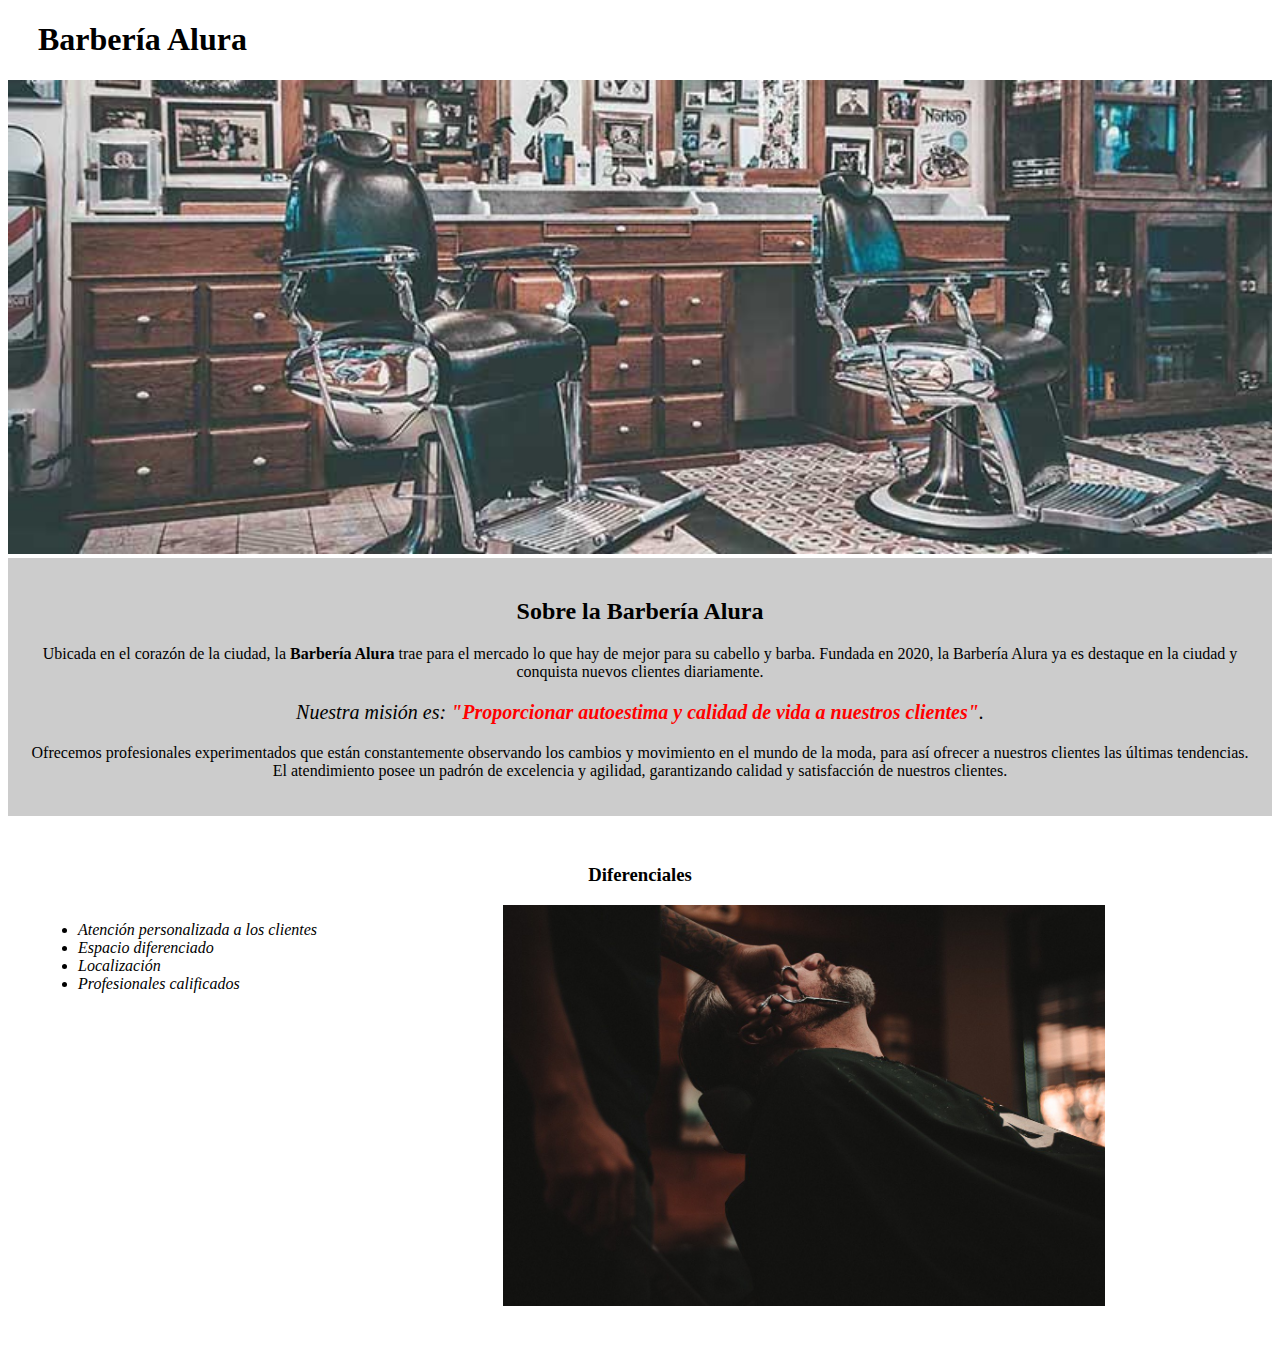
==== index.html @ 4f2c5827 "Add files via upload" ====
<!DOCTYPE html>

<html lang="es">

<head>
    <meta charset="UTF-8" />
    <title>Barbería Alura</title>
    <link rel="stylesheet" href="style.css" />
</head>

<body>

    <header>
        <h1 class="titulo-principal">Barbería Alura</h1>
    </header>

    <img id="banner" src="banner/banner.jpg" />

    <div class="principal">
        <h2 class="titulo-centralizado">Sobre la Barbería Alura</h2>

        <p>
            Ubicada en el corazón de la ciudad, la
            <strong>Barbería Alura</strong> trae para el mercado lo que hay de mejor
            para su cabello y barba. Fundada en 2020, la Barbería Alura ya es
            destaque en la ciudad y conquista nuevos clientes diariamente.
        </p>

        <p id="mision">
            <em>Nuestra misión es:
                <strong>"Proporcionar autoestima y calidad de vida a nuestros
                    clientes"</strong>.</em>
        </p>

        <p>
            Ofrecemos profesionales experimentados que están constantemente
            observando los cambios y movimiento en el mundo de la moda, para así
            ofrecer a nuestros clientes las últimas tendencias. El atendimiento
            posee un padrón de excelencia y agilidad, garantizando calidad y
            satisfacción de nuestros clientes.
        </p>
    </div>

    <div class="diferenciales">
        <h3 class="titulo-centralizado">Diferenciales</h3>
        <ul>
            <li class="items">Atención personalizada a los clientes</li>
            <li class="items">Espacio diferenciado</li>
            <li class="items">Localización</li>
            <li class="items">Profesionales calificados</li>
        </ul>

        <img src="diferenciales/diferenciales.jpg" class="imagenDiferenciales">

    </div>
</body>

</html>
---- style.css ----
.titulo-principal{
    padding-left: 30px;
}

#banner {
  width: 100%;
}

.principal {
  background-color: #cccccc;
  padding: 20px;
}

.titulo-centralizado {
  text-align: center;
}

p {
  text-align: center;
}

em strong {
  color: red;
}

#mision {
  font-size: 20px;
}

.diferenciales {
  background: #ffffff;
  padding: 30px;
}

.items {
  font-style: italic;
}

ul{
    display: inline-block;
    vertical-align: top;
    width: 20%;
    margin-right: 15%;
}

.imagenDiferenciales{
    width: 50%;
}
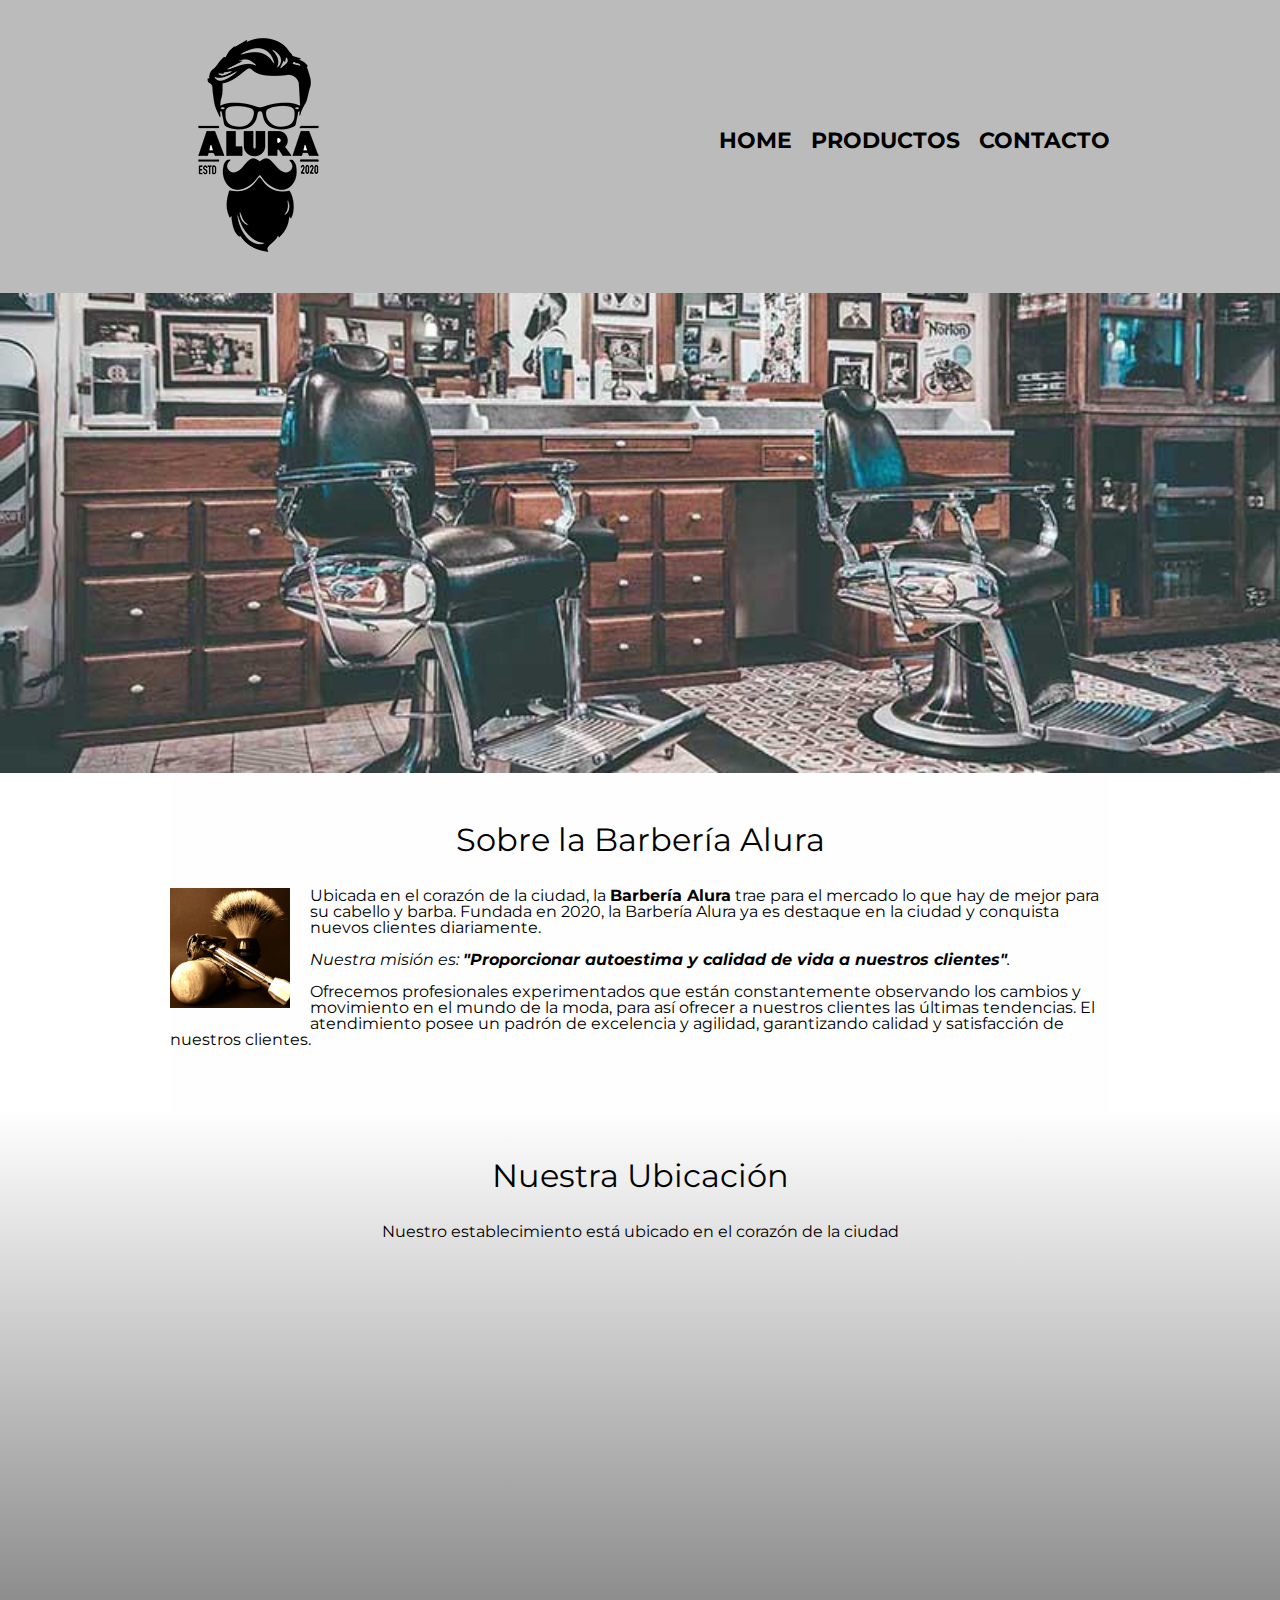
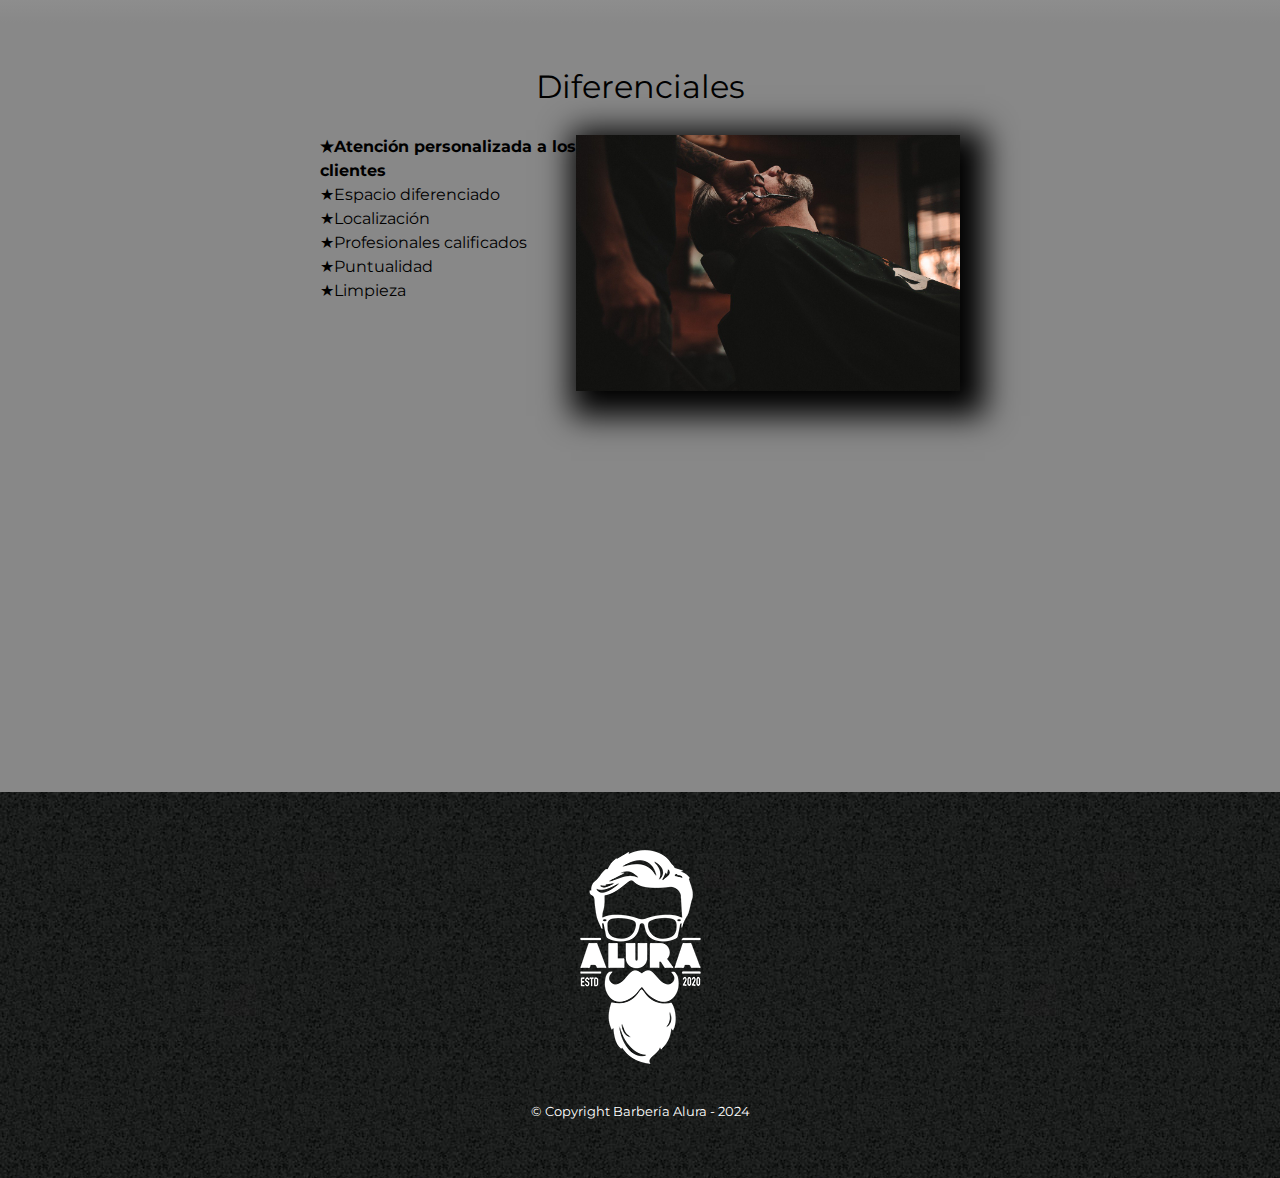
==== commit 69084a09: "Pagina web final" ====
--- a/index.html
+++ b/index.html
@@ -3,56 +3,97 @@
 <html lang="es">
 
 <head>
-    <meta charset="UTF-8" />
+    <meta charset="UTF-8">
+    <meta name="viewport" content="width=device-width">
     <title>Barbería Alura</title>
+    <link rel="stylesheet" href="reset.css">
     <link rel="stylesheet" href="style.css" />
+    <link href="https://fonts.googleapis.com/css2?family=Montserrat:wght@300&display=swap" rel="stylesheet">
 </head>
 
 <body>
 
     <header>
-        <h1 class="titulo-principal">Barbería Alura</h1>
+        <div class="caja">
+            <h1><img src="imagenes/logo.png"></h1>
+            <nav>
+                <ul>
+                    <li><a href="index.html">Home</a></li>
+                    <li><a href="productos.html">Productos</a></li>
+                    <li><a href="contacto.html">Contacto</a></li>
+                </ul>
+            </nav>
+        </div>
     </header>
 
-    <img id="banner" src="banner/banner.jpg" />
+    <img class="banner" src="banner/banner.jpg" />
 
-    <div class="principal">
-        <h2 class="titulo-centralizado">Sobre la Barbería Alura</h2>
+    <main>
+        <section class="principal">
+            <h2 class="titulo-principal">Sobre la Barbería Alura</h2>
 
-        <p>
-            Ubicada en el corazón de la ciudad, la
-            <strong>Barbería Alura</strong> trae para el mercado lo que hay de mejor
-            para su cabello y barba. Fundada en 2020, la Barbería Alura ya es
-            destaque en la ciudad y conquista nuevos clientes diariamente.
-        </p>
+            <img class="utensilios" src="imagenes/utensilios.jpg" alt="Utensilios de un barbero">
 
-        <p id="mision">
-            <em>Nuestra misión es:
-                <strong>"Proporcionar autoestima y calidad de vida a nuestros
-                    clientes"</strong>.</em>
-        </p>
+            <p>
+                Ubicada en el corazón de la ciudad, la
+                <strong>Barbería Alura</strong> trae para el mercado lo que hay de mejor
+                para su cabello y barba. Fundada en 2020, la Barbería Alura ya es
+                destaque en la ciudad y conquista nuevos clientes diariamente.
+            </p>
 
-        <p>
-            Ofrecemos profesionales experimentados que están constantemente
-            observando los cambios y movimiento en el mundo de la moda, para así
-            ofrecer a nuestros clientes las últimas tendencias. El atendimiento
-            posee un padrón de excelencia y agilidad, garantizando calidad y
-            satisfacción de nuestros clientes.
-        </p>
-    </div>
+            <p id="mision">
+                <em>Nuestra misión es:
+                    <strong>"Proporcionar autoestima y calidad de vida a nuestros
+                        clientes"</strong>.</em>
+            </p>
 
-    <div class="diferenciales">
-        <h3 class="titulo-centralizado">Diferenciales</h3>
-        <ul>
-            <li class="items">Atención personalizada a los clientes</li>
-            <li class="items">Espacio diferenciado</li>
-            <li class="items">Localización</li>
-            <li class="items">Profesionales calificados</li>
-        </ul>
+            <p>
+                Ofrecemos profesionales experimentados que están constantemente
+                observando los cambios y movimiento en el mundo de la moda, para así
+                ofrecer a nuestros clientes las últimas tendencias. El atendimiento
+                posee un padrón de excelencia y agilidad, garantizando calidad y
+                satisfacción de nuestros clientes.
+            </p>
+        </section>
 
-        <img src="diferenciales/diferenciales.jpg" class="imagenDiferenciales">
+        <section class="mapa">
+            <h3 class="titulo-principal">Nuestra Ubicación</h3>
+            <p>Nuestro establecimiento está ubicado en el corazón de la ciudad</p>
+            <div class="mapa-contenido">
+                <iframe
+                src="https://www.google.com/maps/embed?pb=!1m18!1m12!1m3!1d3976.6047844696554!2d-74.09445822526135!3d4.66434349531055!2m3!1f0!2f0!3f0!3m2!1i1024!2i768!4f13.1!3m3!1m2!1s0x8e3f9b4d44555b85%3A0x3ab732466104a81c!2sParqueadero%20Salitre%20M%C3%A1gico!5e0!3m2!1ses-419!2sco!4v1710984055590!5m2!1ses-419!2sco"
+                width="100%" height="300" style="border:0;" allowfullscreen="" loading="lazy"
+                referrerpolicy="no-referrer-when-downgrade"></iframe>
+            </div>
+        </section>
+        <section class="diferenciales">
+            <h3 class="titulo-principal">Diferenciales</h3>
 
-    </div>
+            <div class="contenido-diferenciales">
+                <ul class="lista-diferenciales">
+                    <li class="items">Atención personalizada a los clientes</li>
+                    <li class="items">Espacio diferenciado</li>
+                    <li class="items">Localización</li>
+                    <li class="items">Profesionales calificados</li>
+                    <li class="items">Puntualidad</li>
+                    <li class="items">Limpieza</li>
+                </ul><img src="diferenciales/diferenciales.jpg" class="imagen-diferenciales">
+            </div>
+            <div class="video">
+                <iframe width="560" height="315" src="https://www.youtube.com/embed/wcVVXUV0YUY?si=RJu8_l5kW-P0dsTM"
+                    title="YouTube video player" frameborder="0"
+                    allow="accelerometer; autoplay; clipboard-write; encrypted-media; gyroscope; picture-in-picture; web-share"
+                    referrerpolicy="strict-origin-when-cross-origin" allowfullscreen></iframe>
+            </div>
+            
+        </section>
+        
+    </main>
+
+    <footer>
+        <img src="imagenes/logo-blanco.png">
+        <p class="copyright">&copy Copyright Barbería Alura - 2024</p>
+    </footer>
 </body>
 
 </html>--- a/style.css
+++ b/style.css
@@ -1,48 +1,248 @@
-.titulo-principal{
-    padding-left: 30px;
-}
-
-#banner {
-  width: 100%;
-}
-
-.principal {
-  background-color: #cccccc;
-  padding: 20px;
-}
-
-.titulo-centralizado {
-  text-align: center;
-}
-
-p {
-  text-align: center;
-}
-
-em strong {
-  color: red;
-}
-
-#mision {
-  font-size: 20px;
-}
-
-.diferenciales {
-  background: #ffffff;
-  padding: 30px;
-}
-
-.items {
-  font-style: italic;
-}
-
-ul{
+body {
+    font-family: 'Montserrat', sans-serif;
+}
+
+header {
+    background-color: #BBBBBB;
+    padding: 20px 0;
+}
+
+.caja {
+    width: 940px;
+    position: relative;
+    margin: 0 auto;
+}
+
+nav {
+    position: absolute;
+    top: 110px;
+    right: 0;
+}
+
+nav li {
+    display: inline;
+    margin: 0 0 0 15px;
+}
+
+nav a {
+    text-transform: uppercase;
+    color: #000000;
+    font-weight: bold;
+    font-size: 22px;
+    text-decoration: none;
+}
+
+nav a:hover {
+    color: #c78c19;
+    text-decoration: underline;
+}
+
+.productos {
+    width: 940px;
+    margin: 0 auto;
+    padding: 50px;
+}
+
+.productos li {
+    display: inline-block;
+    text-align: center;
+    width: 30%;
+    vertical-align: top;
+    margin: 0 1.5%;
+    padding: 30px 20px;
+    box-sizing: border-box;
+    border: 2px solid #000000;
+    border-radius: 10px;
+}
+
+.productos li:hover {
+    border-color: #c78c19;
+}
+
+.productos li:active {
+    border-color: #088c19;
+}
+
+.productos h2 {
+    font-size: 30px;
+    font-weight: bold;
+}
+
+.productos li:hover h2 {
+    font-size: 33px;
+}
+
+.producto-descripcion {
+    font-size: 18px;
+}
+
+.producto-precio {
+    font-size: 20px;
+    font-weight: bold;
+    margin-top: 10px;
+}
+
+footer {
+    text-align: center;
+    background: url(imagenes/bg.jpg);
+    padding: 40px;
+}
+
+.copyright {
+    color: #ffffff;
+    font-size: 13px;
+    margin: 20px;
+}
+
+form {
+    margin: 40px 0;
+}
+
+form label,
+form legend {
+    display: block;
+    font-size: 20px;
+    margin: 0 0 10px;
+}
+
+.input-padron {
+    display: block;
+    margin: 0 0 20px;
+    padding: 10px 25px;
+    width: 50%;
+}
+
+.checkbox {
+    margin: 20px 0;
+}
+
+.enviar {
+    width: 40%;
+    padding: 15px 0;
+    font-size: 18px;
+    font-weight: bold;
+    color: white;
+    background: orange;
+    border: none;
+    border-radius: 5px;
+    transition: 1s all;
+    cursor: pointer;
+}
+
+.enviar:hover {
+    background: darkorange;
+    transform: scale(1.2);
+}
+
+table {
+    margin: 40px 40px;
+}
+
+thead {
+    background: #555555;
+    color: white;
+    font-weight: bold;
+}
+
+td,
+th {
+    border: 1px solid #000000;
+    padding: 8px 15px;
+}
+
+/*Aqui inicia el CCS para el Home*/
+
+.banner {
+    width: 100%;
+}
+
+.principal{
+    padding: 3em 0;
+    background: #fefefe;
+    width: 940px;
+    margin: 0 auto;
+}
+
+.titulo-principal {
+    text-align: center;
+    font-size: 2em;
+    margin: 0 0 1em;
+    clear: left;
+}
+
+.principal p {
+    margin: 0 0 1em;
+}
+
+.principal strong {
+    font-weight: bold;
+}
+
+.principal em {
+    font-style: italic;
+}
+
+.utensilios {
+    width: 120px;
+    float: left;
+    margin: 0 20px 20px 0;
+}
+
+.mapa{
+    padding: 3em 0;
+    background: linear-gradient(#fefefe, #888888);
+}
+
+.diferenciales{
+    padding: 3em 0;
+    background: #888888;
+}
+
+.mapa p{
+    margin: 0 0 2em;
+    text-align: center;
+}
+
+.mapa-contenido{
+    width: 940px;
+    margin: 0 auto;
+}
+
+.contenido-diferenciales{
+    width: 640px;
+    margin: 0 auto;
+}
+
+.lista-diferenciales{
+    width: 40%;
     display: inline-block;
     vertical-align: top;
-    width: 20%;
-    margin-right: 15%;
-}
-
-.imagenDiferenciales{
-    width: 50%;
-}
+}
+
+.items{
+    line-height: 1.5;
+}
+
+.items:before{
+    content:"★"
+}
+
+.items:first-child{
+    font-weight: bold;
+}
+
+.imagen-diferenciales {
+    width: 60%;
+    transition: 400ms;
+    box-shadow: 10px 10px 30px 15px #000000;
+}
+
+.imagen-diferenciales:hover{
+    opacity: 0.3;
+}
+
+
+.video{
+    width: 560px;
+    margin: 1em auto;
+}